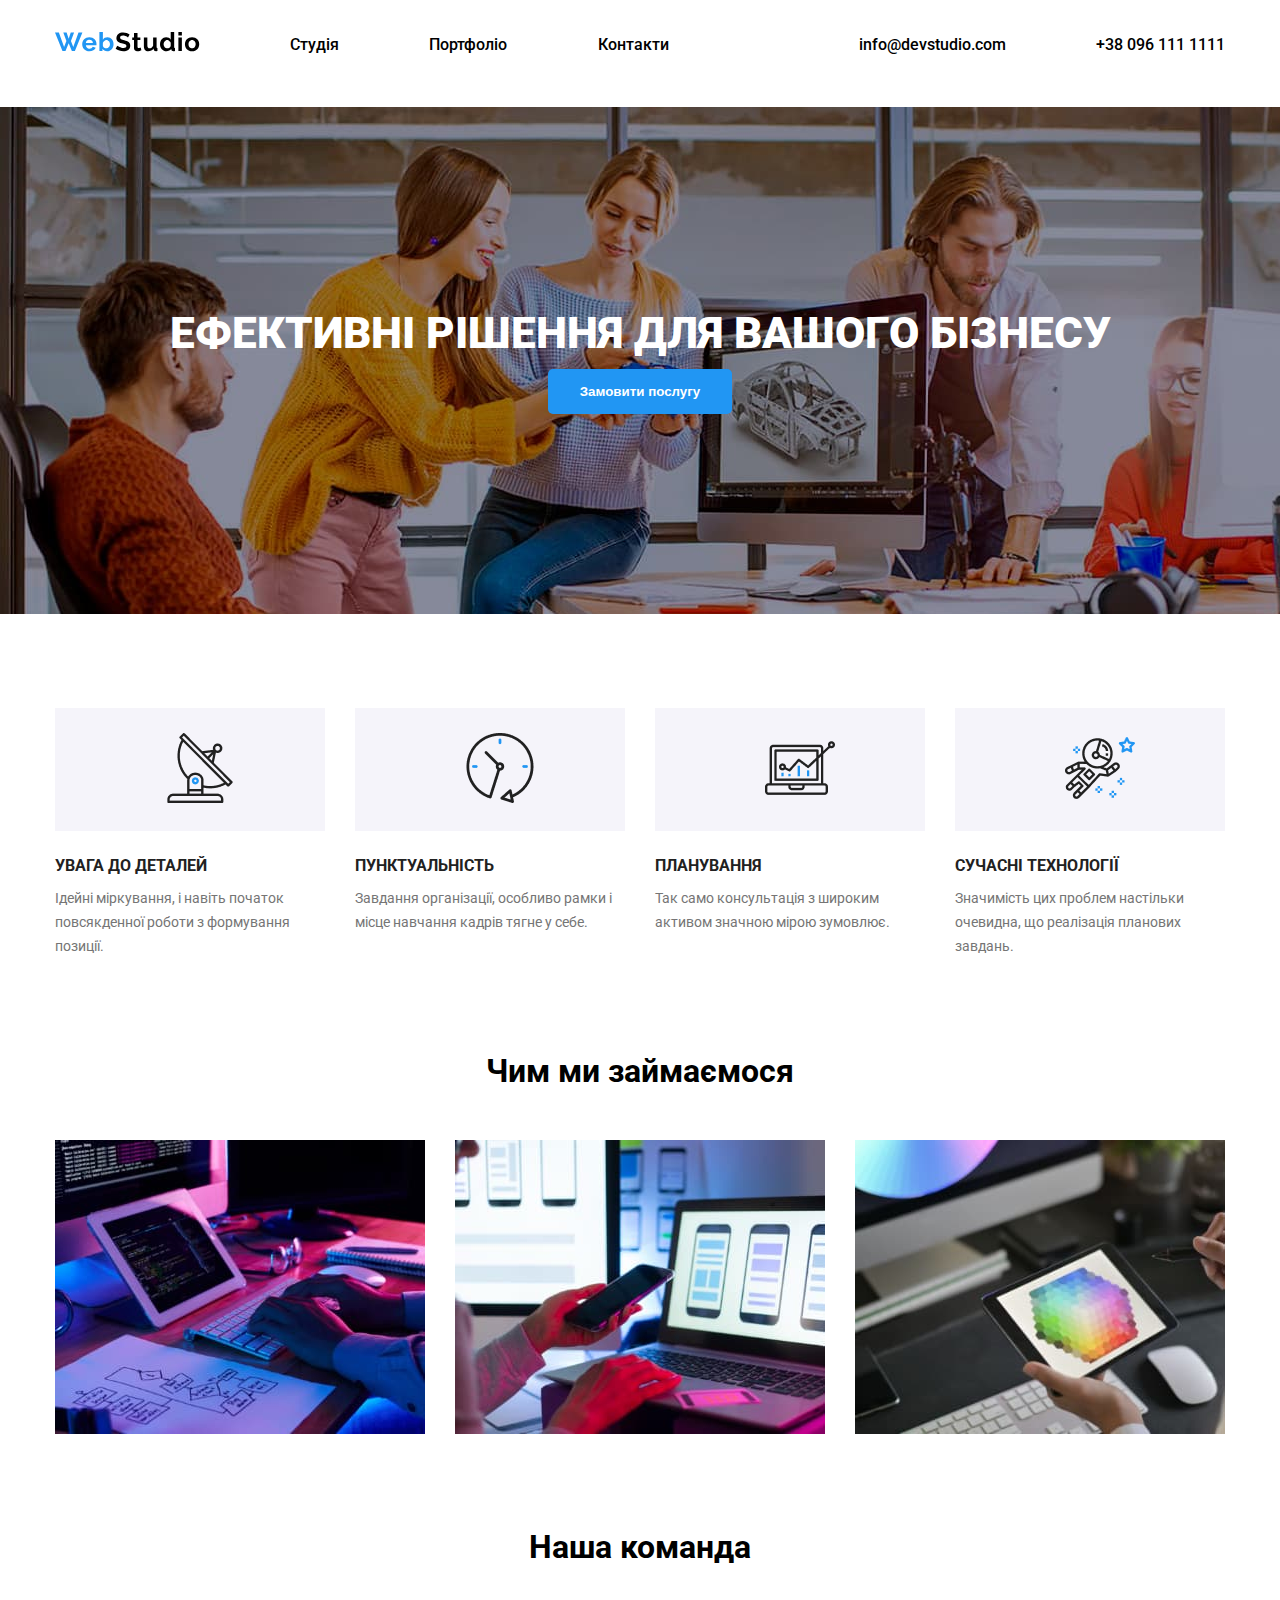
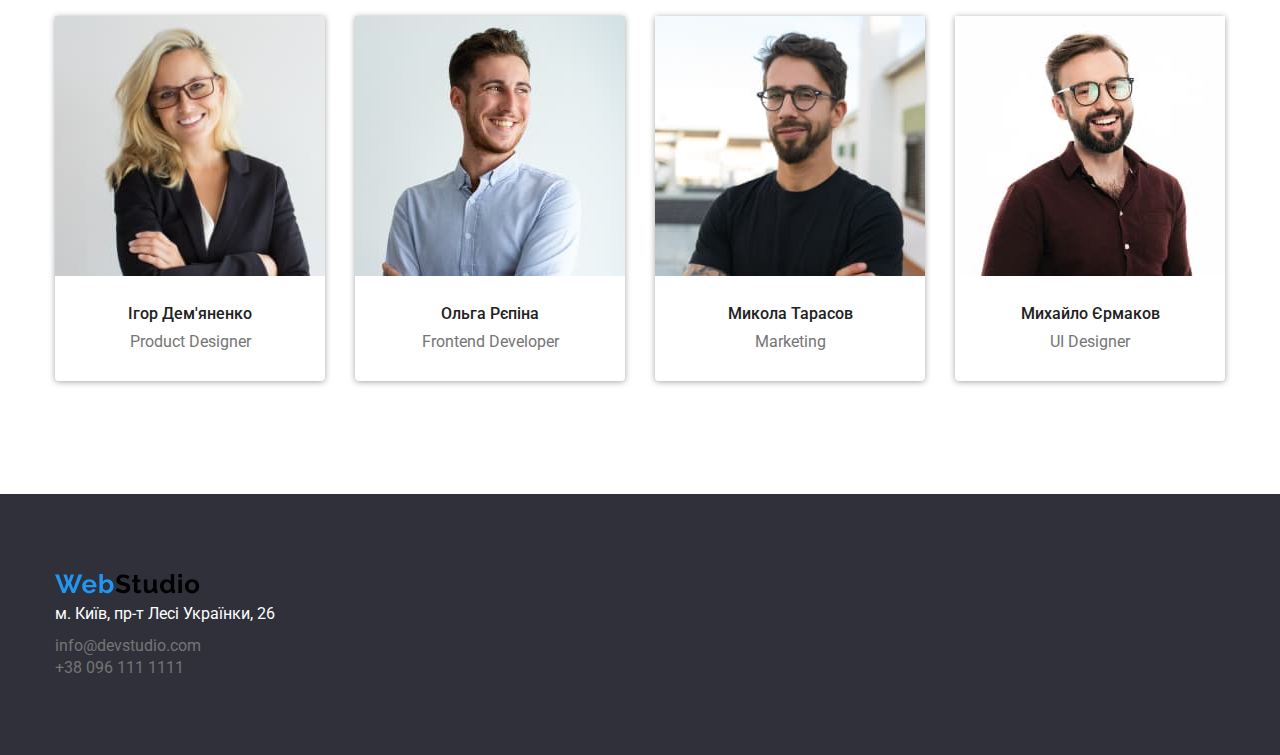
==== index.html @ 3cc14bd9 "commit18" ====
<!DOCTYPE html>
<html lang="en">

<head>
    <meta charset="UTF-8">
    <meta name="viewport" content="width=, initial-scale=1.0">
    <title>WebStudio</title>
    <link rel="stylesheet" href="style.css">
    <link rel="stylesheet" href="webstudiophoto/icons/style.css">
    <link rel="preconnect" href="https://fonts.googleapis.com">
    <link rel="preconnect" href="https://fonts.gstatic.com" crossorigin>
    <link href="https://fonts.googleapis.com/css2?family=Roboto:wght@400;500;700;900&display=swap" rel="stylesheet">
    <link rel="stylesheet" href="https://necolas.github.io/normalize.css/8.0.1/normalize.css">
</head>

<body>
    <header class="header">
        <div class="container">
            <nav class="navigation">
                <ul class="navigation-list">
                    <li class="navigation-item"><a class="navigation-link" href="#"><img class="logo"
                                src="webstudiophoto/webstudio.svg" alt=""></a></li>
                    <li class="navigation-item"><a class="navigation-link" href="#">Студія</a></li>
                    <li class="navigation-item"><a class="navigation-link" href="portfolio.html">Портфоліо</a></li>
                    <li class="navigation-item"><a class="navigation-link header-link_active" href="#">Контакти</a></li>
                    <li class="navigation-item"><a class="navigation-link"
                            href="mailto:info@devstudio.com">info@devstudio.com</a></li>
                    <li class="navigation-item"><a class="navigation-link" href="tel:+38 096 111 11 11">+38 096 111
                            1111</a></li>
                </ul>
            </nav>
        </div>
    </header>
    <br>
    <main class="main">
        <section class="solution">
            <div class="container">
                <h1 class="solution-text">ЕФЕКТИВНІ РІШЕННЯ ДЛЯ ВАШОГО БІЗНЕСУ</h1>
                <button class="solution-button" type="button">Замовити послугу</button>
            </div>
        </section>
        <section class="info">
            <div class="container">
                <ul class="ul">
                    <li class="figure">
                        <h3 class="info-title">УВАГА ДО ДЕТАЛЕЙ</h3>
                        <p class="info-text">Ідейні міркування, і навіть початок повсякденної роботи з формування
                            позиції.
                        </p>
                    </li>
                    <li class="figure">
                        <h3 class="info-title">ПУНКТУАЛЬНІСТЬ</h3>
                        <p class="info-text">Завдання організації, особливо рамки і місце навчання кадрів тягне у себе.
                        </p>
                    </li>
                    <li class="figure">
                        <h3 class="info-title">ПЛАНУВАННЯ</h3>
                        <p class="info-text">Так само консультація з широким активом значною мірою зумовлює.</p>
                    </li>
                    <li class="figure">
                        <h3 class="info-title">СУЧАСНІ ТЕХНОЛОГІЇ</h3>
                        <p class="info-text">Значимість цих проблем настільки очевидна, що реалізація планових завдань.
                        </p>
                    </li>
                </ul>
            </div>
        </section>
        <section class="activity">
            <div class="container">
                <h1 class="activity-title">Чим ми займаємося</h1>
                <div class="div-photo1">
                    <img class="activity-photo" src="webstudiophoto/boxone.jpg" alt="">
                    <img class="activity-photo" src="webstudiophoto/boxtwo.jpg" alt="">
                    <img class="activity-photo" src="webstudiophoto/boxthree.jpg" alt="">
                </div>
            </div>
        </section>
        <section class="team">
            <div class="container">
                <h1 class="team-title">Наша команда</h1>
                <ul class="ul1">
                    <li class="figure1">
                        <img class="figure1-photo" src="webstudiophoto/imgoneone.jpg" alt="">
                        <div class="shadow-box">
                        <h4 class="figure1-name">Ігор Дем'яненко</h4>
                        <p class="figure1-text">Product Designer</p>
                    </div>
                    </li>
                    <br>
                    <li class="figure2">
                        <img class="figure2-photo" src="webstudiophoto/imgtwoone.jpg" alt="">
                        <div class="shadow-box">
                        <h4 class="figure2-name">Ольга Рєпіна</h4>
                        <p class="figure2-text">Frontend Developer</p>
                    </div>
                    </li>
                    <br>
                    <li class="figure3">
                        <img class="figure3-photo" src="webstudiophoto/imgthreeone.jpg" alt="">
                        <div class="shadow-box">
                        <h4 class="figure3-name">Микола Тарасов</h4>
                        <p class="figure3-text">Marketing</p>
                    </div>
                    </li>
                    <br>
                    <li class="figure4">
                        <img class="figure4-photo" src="webstudiophoto/imgfive.jpg" alt="">
                        <div class="shadow-box">
                        <h4 class="figure4-name">Михайло Єрмаков</h4>
                        <p class="figure4-text">UI Designer</p>
                    </div>
                    </li>
                </ul>
                <br>
            </div>
        </section>
    </main>
    <footer class="footer">
        <div class="container">
            <img class="footer-photo" src="webstudiophoto/webstudio.svg" alt="">
            <p class="footer-a">м. Київ, пр-т Лесі Українки, 26</p>
            <p class="footer-ab"><a class="footer-mail" href="mailto:info@devstudio.com">info@devstudio.com</a></p>
            <p class="footer-ab1"><a class="footer-tel" href="tel:+38 096 111 11 11">+38 096 111 1111</a></p>
        </div>
    </footer>
</body>
</html>
---- style.css ----
* {
    margin: 0;
    padding: 0;
}

:root {
    --color-text-black: #2F303A;
    --color-acent: #2196f3;
    --color-whitegray: #757575;
    --color-black: #212121;
}

body {
    font-family: 'Roboto', sans-serif;
}

.container {
    width: 1170px;
    margin: 0 auto;
}

.navigation-list {
    display: flex;
    text-decoration: none;
    align-items: center;
    justify-content: space-between;
}

.header {
    padding: 32px 0 32px 0;
}

.navigation-list {
    list-style: none;
}

.navigation-item:not(:last-child) {
    margin-right: 55px;
}

.navigation-item{
    font-weight: 500;
}

.navigation-item:nth-child(4) {
    padding-right: 100px;
}

.navigation-link {
    color: black;
    text-decoration: none;
}

.navigation-link_active {
    color: var(--color-acent);
}

.navigation-link {
    position: relative;
    padding-bottom: 10px;
}

.navigation-link_active::after {
    content: '';
    position: absolute;
    width: 100%;
    height: 3px;
    background-color: var(--color-acent);
    bottom: 0;
    left: 0;
}

.navigation-link:hover {
    color: var(--color-acent);
}

.solution{
    margin: 0 auto;
    font-weight: 900;
}

.solution .container {
    display: flex;
    flex-direction: column;
    align-items: center;
}

.solution-text {
    margin: 0 auto;
    margin-bottom: 10px;
    font-weight: 900;
    color: white;
    font-size: 44px;
    text-align: center;
}

.solution-button {
    font-weight: 700;
    background-color: var(--color-acent);
    color: white;
    border: 0;
    border-radius: 5px;
    padding: 15px 32px;
}

.figure {
    width: 270px;
}

.info {
    padding: 94px 0;
    font-size: 14px;
}

.info-title {
    font-weight: 700;
    color: #212121;
    line-height: 120%;
    margin-bottom: 10px;
}

.info-text {
    font-weight: 400;
    color: #757575;
    line-height: 24px;
}

.activity-title {
    font-weight: 700;
    text-align: center;
    padding-bottom: 50px;
}

.ul {
    display: flex;
    list-style: none;
    justify-content: space-between;
    align-content: center;
}

.team {
    font-weight: 700;
    padding: 94px 0;
}

.team-title {
    padding-bottom: 50px;
    text-align: center;
}

.ul1 {
    display: flex;
    list-style: none;
    justify-content: space-between;
}

.figure1{
    box-shadow: 0px 1px 6px 0px #0000005b;
    border-radius: 0 0 4px 4px;
}

.figure2{
    box-shadow: 0px 1px 6px 0px #0000005b;
    border-radius: 0 0 4px 4px;
}

.figure3{
    box-shadow: 0px 1px 6px 0px #0000005b;
    border-radius: 0 0 4px 4px;
}

.figure4{
    box-shadow: 0px 1px 6px 0px #0000005b;
    border-radius: 0 0 4px 4px;
}

.figure1-name {
    font-weight: 500;
    color: #212121;
    margin: 10px 0;
    text-align: center;
    line-height: 18px;
    padding-top: 15px;
}

.figure1-text {
    font-weight: 400;
    color: #757575;
    line-height: 10%;
    text-align: center;
    line-height: 18px;
    padding-bottom: 30px;
}

.figure2-name {
    font-weight: 500;
    color: #212121;
    margin: 10px 0;
    text-align: center;
    line-height: 18px;
    padding-top: 15px;
}

.figure2-text {
    font-weight: 400;
    color: #757575;
    line-height: 10%;
    text-align: center;
    line-height: 18px;
    padding-bottom: 30px;
}


.figure3-name {
    font-weight: 500;
    color: #212121;
    margin: 10px 0;
    text-align: center;
    line-height: 18px;
    padding-top: 15px;
}

.figure3-text {
    font-weight: 400;
    color: #757575;
    line-height: 10%;
    text-align: center;
    line-height: 18px;
    padding-bottom: 30px;
}

.figure4-name {
    font-weight: 500;
    color: #212121;
    margin: 10px 0;
    text-align: center;
    line-height: 18px;
    padding-top: 15px;
}

.figure4-text {
    font-weight: 400;
    color: #757575;
    line-height: 10%;
    text-align: center;
    line-height: 18px;
    padding-bottom: 30px;
}

.footer{
    background-color: #2F303A;
    padding: 80px 0;
}

.footer-a{
    color: white;
    font-weight: 400;
    line-height: 200%;
}

.footer-ab{
    font-weight: 400;
    color: rgba(255, 255, 255, 0.6);
    line-height: 80%;
    margin: 10px 0
}

.footer-ab1{
    font-weight: 400;
    color: rgba(255, 255, 255, 0.6);
    line-height: 80%;
}

.footer-tel{
    color: #757575;
    list-style: none;
    text-decoration: none;
}

.footer-tel:hover{
    color: #2196f3;
}

.footer-mail:hover{
    color: #2196f3;
}


.footer-mail{
    color: #757575;
    list-style: none;
    text-decoration: none;
}

.div-photo1 {
    display: flex;
    justify-content: space-between;
}

.div-photo2 {
    display: flex;
    justify-content: space-between;
}

.shadow-box{
    box-shadow: inset ;
}

.solution{
    background-image: url("./webstudiophoto/imgseven.jpg");
    padding: 200px 0;
}

.figure:nth-child(1):before{
    display: block;

    background-color: #F5F4FA;
    content: url(./webstudiophoto/antenna.png);
    padding: 25px 110px;
    margin-bottom: 25px;
}

.figure:nth-child(2):before{
    display: block;
    background-color: #F5F4FA;
    content: url(./webstudiophoto/clock.png);
    padding: 25px 110px;
    margin-bottom: 25px;
}


.figure:nth-child(3):before{
    display: block;
    background-color: #F5F4FA;
    content: url(./webstudiophoto/diagram.png);
    padding: 25px 110px;
    margin-bottom: 25px;
}

.figure:nth-child(4):before{
    display: block;
    background-color: #F5F4FA;
    content: url(./webstudiophoto/astronaut.png);
    padding: 25px 110px;
    margin-bottom: 25px;
}
---- webstudiophoto/icons/style.css ----
@font-face {
  font-family: 'icomoon';
  src:  url('fonts/icomoon.eot?6dhn4u');
  src:  url('fonts/icomoon.eot?6dhn4u#iefix') format('embedded-opentype'),
    url('fonts/icomoon.ttf?6dhn4u') format('truetype'),
    url('fonts/icomoon.woff?6dhn4u') format('woff'),
    url('fonts/icomoon.svg?6dhn4u#icomoon') format('svg');
  font-weight: normal;
  font-style: normal;
  font-display: block;
}

[class^="icon-"], [class*=" icon-"] {
  /* use !important to prevent issues with browser extensions that change fonts */
  font-family: 'icomoon' !important;
  speak: never;
  font-style: normal;
  font-weight: normal;
  font-variant: normal;
  text-transform: none;
  line-height: 1;

  /* Better Font Rendering =========== */
  -webkit-font-smoothing: antialiased;
  -moz-osx-font-smoothing: grayscale;
}

.icon-Logofive:before {
  content: "\e900";
}
.icon-Logofour:before {
  content: "\e901";
}
.icon-Logothree:before {
  content: "\e902";
}
.icon-Logotwo:before {
  content: "\e903";
}
.icon-Logoone:before {
  content: "\e904";
}
.icon-Logo:before {
  content: "\e905";
}
.icon-linkedin:before {
  content: "\e906";
}
.icon-facebook:before {
  content: "\e907";
}
.icon-twitter:before {
  content: "\e908";
}
.icon-insta:before {
  content: "\e909";
}
.icon-smartphone:before {
  content: "\e90a";
}
.icon-envelope:before {
  content: "\e90b";
}
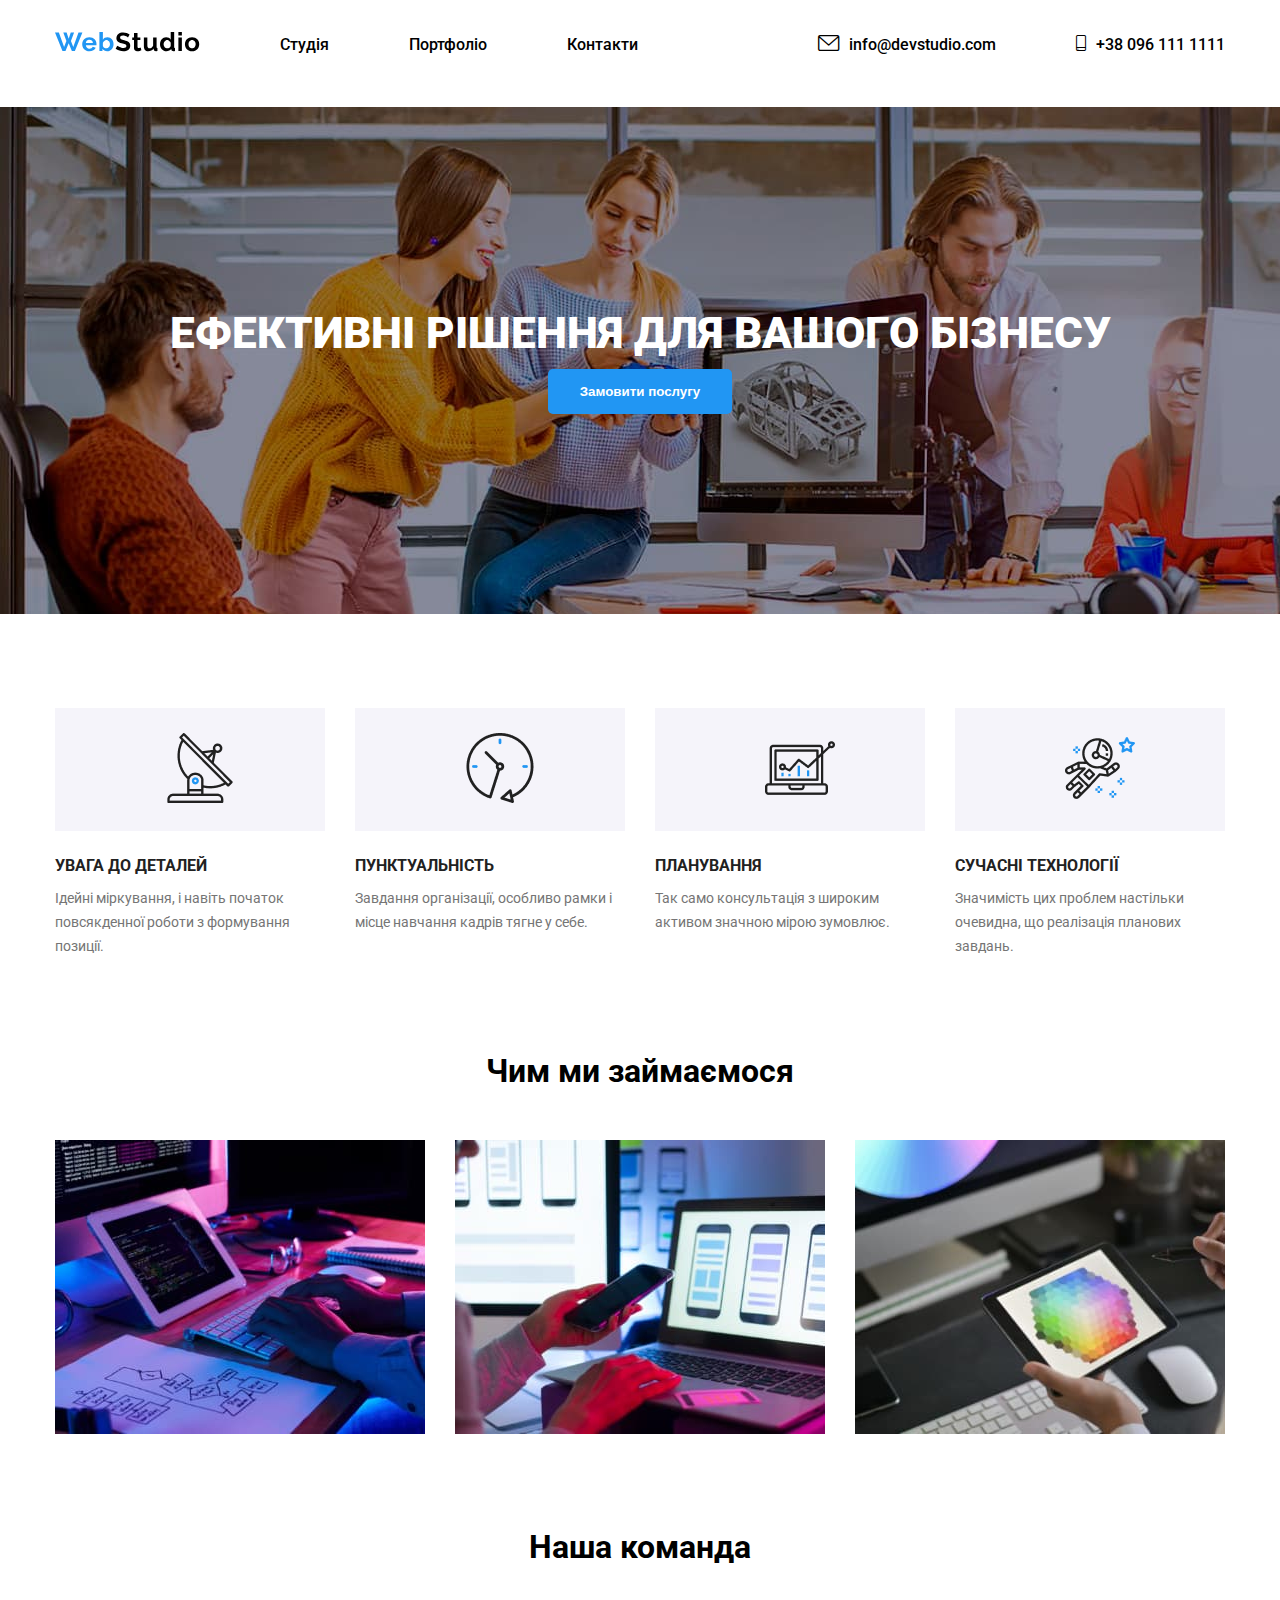
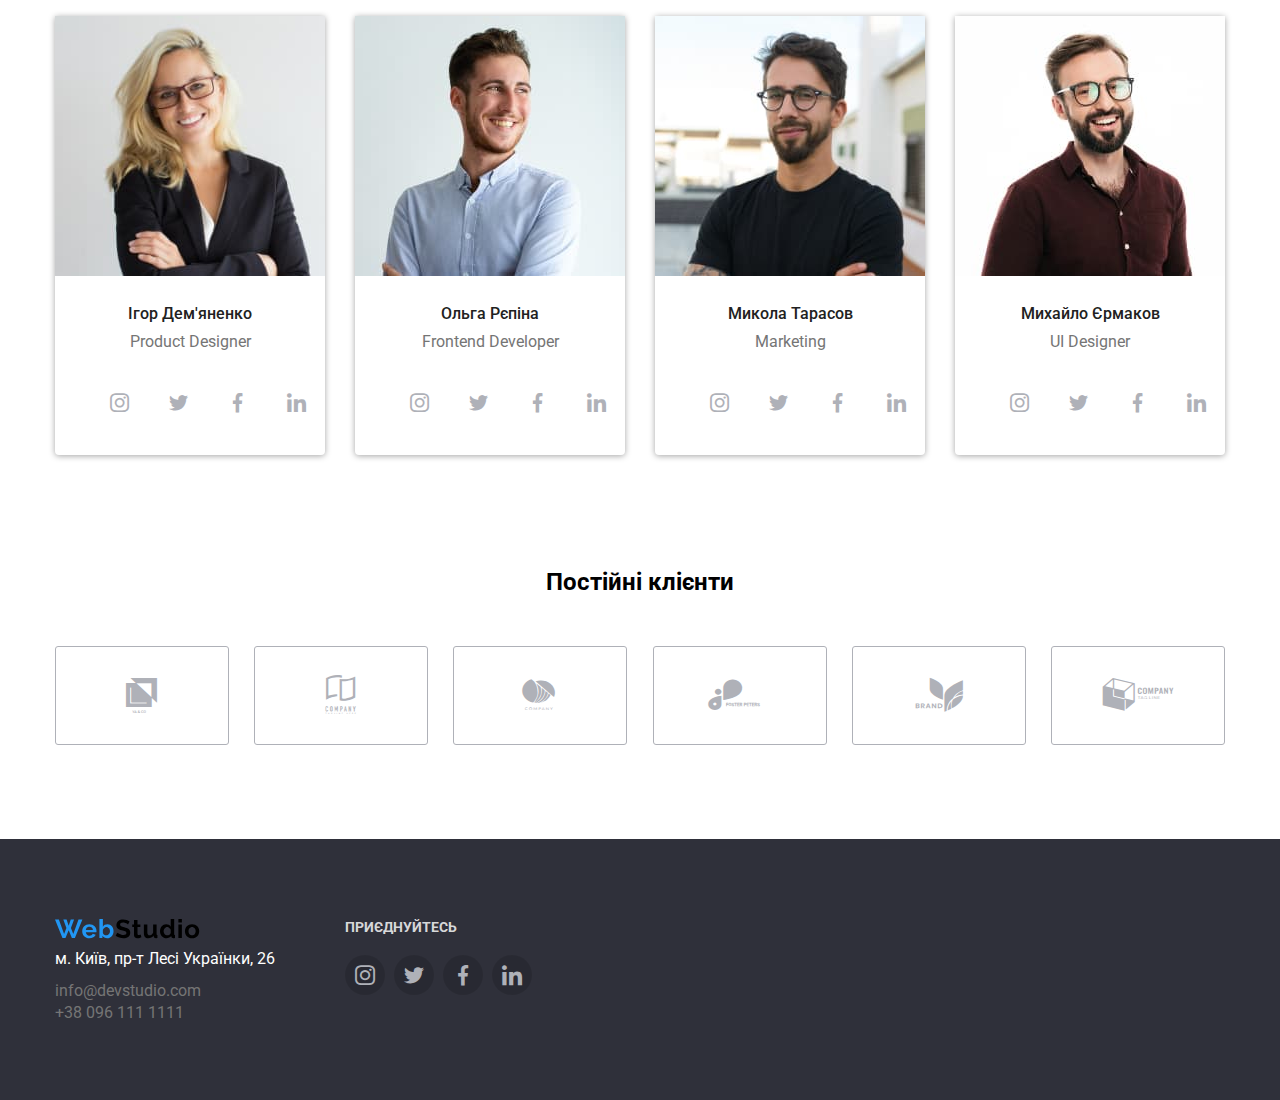
==== commit 49e2c8e0: "commit100" ====
--- a/index.html
+++ b/index.html
@@ -23,9 +23,10 @@
                     <li class="navigation-item"><a class="navigation-link" href="#">Студія</a></li>
                     <li class="navigation-item"><a class="navigation-link" href="portfolio.html">Портфоліо</a></li>
                     <li class="navigation-item"><a class="navigation-link header-link_active" href="#">Контакти</a></li>
-                    <li class="navigation-item"><a class="navigation-link"
-                            href="mailto:info@devstudio.com">info@devstudio.com</a></li>
-                    <li class="navigation-item"><a class="navigation-link" href="tel:+38 096 111 11 11">+38 096 111
+                    <li class="navigation-item"><a class="navigation-link" href="mailto:info@devstudio.com"><i
+                                class="icon-mail icon-envelope"></i>info@devstudio.com</a></li>
+                    <li class="navigation-item"><a class="navigation-link" href="tel:+38 096 111 11 11"><i
+                                class="icon-tel icon-smartphone"></i>+38 096 111
                             1111</a></li>
                 </ul>
             </nav>
@@ -82,46 +83,112 @@
                     <li class="figure1">
                         <img class="figure1-photo" src="webstudiophoto/imgoneone.jpg" alt="">
                         <div class="shadow-box">
-                        <h4 class="figure1-name">Ігор Дем'яненко</h4>
-                        <p class="figure1-text">Product Designer</p>
-                    </div>
+                            <h4 class="figure1-name">Ігор Дем'яненко</h4>
+                            <p class="figure1-text">Product Designer</p>
+                            <div class="social">
+                                <div class="container1">
+                                    <a class="icon-link" href="#"><i class="icon-fonts icon-insta"></i></a>
+                                    <a class="icon-link" href="#"><i class="icon-fonts icon-twitter"></i></a>
+                                    <a class="icon-link" href="#"><i class="icon-fonts icon-facebook"></i></a>
+                                    <a class="icon-link" href="#"><i class="icon-fonts icon-linkedin"></i></a>
+                                </div>
+                            </div>
+                        </div>
                     </li>
                     <br>
                     <li class="figure2">
                         <img class="figure2-photo" src="webstudiophoto/imgtwoone.jpg" alt="">
                         <div class="shadow-box">
-                        <h4 class="figure2-name">Ольга Рєпіна</h4>
-                        <p class="figure2-text">Frontend Developer</p>
-                    </div>
+                            <h4 class="figure2-name">Ольга Рєпіна</h4>
+                            <p class="figure2-text">Frontend Developer</p>
+                            <div class="social">
+                                <div class="container1">
+                                    <a class="icon-link" href="#"><i class="icon-fonts icon-insta"></i></a>
+                                    <a class="icon-link" href="#"><i class="icon-fonts icon-twitter"></i></a>
+                                    <a class="icon-link" href="#"><i class="icon-fonts icon-facebook"></i></a>
+                                    <a class="icon-link" href="#"><i class="icon-fonts icon-linkedin"></i></a>
+                                </div>
+                            </div>
+                        </div>
                     </li>
                     <br>
                     <li class="figure3">
                         <img class="figure3-photo" src="webstudiophoto/imgthreeone.jpg" alt="">
                         <div class="shadow-box">
-                        <h4 class="figure3-name">Микола Тарасов</h4>
-                        <p class="figure3-text">Marketing</p>
-                    </div>
+                            <h4 class="figure3-name">Микола Тарасов</h4>
+                            <p class="figure3-text">Marketing</p>
+                            <div class="social">
+                                <div class="container1">
+                                    <a class="icon-link" href="#"><i class="icon-fonts icon-insta"></i></a>
+                                    <a class="icon-link" href="#"><i class="icon-fonts icon-twitter"></i></a>
+                                    <a class="icon-link" href="#"><i class="icon-fonts icon-facebook"></i></a>
+                                    <a class="icon-link" href="#"><i class="icon-fonts icon-linkedin"></i></a>
+                                </div>
+                            </div>
+                        </div>
                     </li>
                     <br>
                     <li class="figure4">
                         <img class="figure4-photo" src="webstudiophoto/imgfive.jpg" alt="">
                         <div class="shadow-box">
-                        <h4 class="figure4-name">Михайло Єрмаков</h4>
-                        <p class="figure4-text">UI Designer</p>
-                    </div>
+                            <h4 class="figure4-name">Михайло Єрмаков</h4>
+                            <p class="figure4-text">UI Designer</p>
+                            <div class="social">
+                                <div class="container1">
+                                    <a class="icon-link" href="#"><i class="icon-fonts icon-insta"></i></a>
+                                    <a class="icon-link" href="#"><i class="icon-fonts icon-twitter"></i></a>
+                                    <a class="icon-link" href="#"><i class="icon-fonts icon-facebook"></i></a>
+                                    <a class="icon-link" href="#"><i class="icon-fonts icon-linkedin"></i></a>
+                                </div>
+                            </div>
+                        </div>
                     </li>
                 </ul>
                 <br>
             </div>
         </section>
+
+        <section class="clients">
+            <h2 class="clients-text">Постійні клієнти</h2>
+            <ul class="clients-social">
+                <div class="container">
+                    <li class="clients-list"><a class="clients-link" href="#"><i class="clients-icon icon-Logo"></i></a>
+                    </li>
+                    <li class="clients-list"><a class="clients-link" href="#"><i
+                                class="clients-icon icon-Logoone"></i></a></li>
+                    <li class="clients-list"><a class="clients-link" href="#"><i
+                                class="clients-icon icon-Logotwo"></i></a></li>
+                    <li class="clients-list"><a class="clients-link" href="#"><i
+                                class="clients-icon icon-Logothree"></i></a></li>
+                    <li class="clients-list"><a class="clients-link" href="#"><i
+                                class="clients-icon icon-Logofour"></i></a></li>
+                    <li class="clients-list"><a class="clients-link" href="#"><i
+                                class="clients-icon icon-Logofive"></i></a></li>
+                </div>
+            </ul>
+
+        </section>
     </main>
     <footer class="footer">
         <div class="container">
+            <div class="footer-mail-tel">
             <img class="footer-photo" src="webstudiophoto/webstudio.svg" alt="">
             <p class="footer-a">м. Київ, пр-т Лесі Українки, 26</p>
             <p class="footer-ab"><a class="footer-mail" href="mailto:info@devstudio.com">info@devstudio.com</a></p>
             <p class="footer-ab1"><a class="footer-tel" href="tel:+38 096 111 11 11">+38 096 111 1111</a></p>
         </div>
+            <div class="footer-links">
+                <p class="footer-links-text">ПРИЄДНУЙТЕСЬ</p>
+                <div class="footer-links-all">
+                        <a class="icon-link-footer" href="#"><i class="icon-fonts-link icon-insta"></i></a>
+                        <a class="icon-link-footer" href="#"><i class="icon-fonts-link icon-twitter"></i></a>
+                        <a class="icon-link-footer" href="#"><i class="icon-fonts-link icon-facebook"></i></a>
+                        <a class="icon-link-footer" href="#"><i class="icon-fonts-link icon-linkedin"></i></a>
+                    </div>
+                </div>
+            </div>
+        </div>
     </footer>
 </body>
+
 </html>--- a/style.css
+++ b/style.css
@@ -19,6 +19,12 @@
     margin: 0 auto;
 }
 
+.container1 {
+    margin: 0 auto;
+    width: 180px;
+    height: 44px;
+}
+
 .navigation-list {
     display: flex;
     text-decoration: none;
@@ -38,8 +44,16 @@
     margin-right: 55px;
 }
 
-.navigation-item{
+.navigation-item {
     font-weight: 500;
+}
+
+.icon-mail {
+    padding-right: 10px;
+}
+
+.icon-tel {
+    padding-right: 10px;
 }
 
 .navigation-item:nth-child(4) {
@@ -74,7 +88,7 @@
     color: var(--color-acent);
 }
 
-.solution{
+.solution {
     margin: 0 auto;
     font-weight: 900;
 }
@@ -154,22 +168,22 @@
     justify-content: space-between;
 }
 
-.figure1{
+.figure1 {
     box-shadow: 0px 1px 6px 0px #0000005b;
     border-radius: 0 0 4px 4px;
 }
 
-.figure2{
+.figure2 {
     box-shadow: 0px 1px 6px 0px #0000005b;
     border-radius: 0 0 4px 4px;
 }
 
-.figure3{
+.figure3 {
     box-shadow: 0px 1px 6px 0px #0000005b;
     border-radius: 0 0 4px 4px;
 }
 
-.figure4{
+.figure4 {
     box-shadow: 0px 1px 6px 0px #0000005b;
     border-radius: 0 0 4px 4px;
 }
@@ -247,46 +261,50 @@
     padding-bottom: 30px;
 }
 
+.footer .container{
+    display: flex;
+}
+
 .footer{
     background-color: #2F303A;
     padding: 80px 0;
 }
 
-.footer-a{
+.footer-a {
     color: white;
     font-weight: 400;
     line-height: 200%;
 }
 
-.footer-ab{
+.footer-ab {
     font-weight: 400;
     color: rgba(255, 255, 255, 0.6);
     line-height: 80%;
     margin: 10px 0
 }
 
-.footer-ab1{
+.footer-ab1 {
     font-weight: 400;
     color: rgba(255, 255, 255, 0.6);
     line-height: 80%;
 }
 
-.footer-tel{
-    color: #757575;
-    list-style: none;
-    text-decoration: none;
-}
-
-.footer-tel:hover{
+.footer-tel {
+    color: #757575;
+    list-style: none;
+    text-decoration: none;
+}
+
+.footer-tel:hover {
     color: #2196f3;
 }
 
-.footer-mail:hover{
+.footer-mail:hover {
     color: #2196f3;
 }
 
 
-.footer-mail{
+.footer-mail {
     color: #757575;
     list-style: none;
     text-decoration: none;
@@ -302,16 +320,16 @@
     justify-content: space-between;
 }
 
-.shadow-box{
-    box-shadow: inset ;
-}
-
-.solution{
+.shadow-box {
+    box-shadow: inset;
+}
+
+.solution {
     background-image: url("./webstudiophoto/imgseven.jpg");
     padding: 200px 0;
 }
 
-.figure:nth-child(1):before{
+.figure:nth-child(1):before {
     display: block;
 
     background-color: #F5F4FA;
@@ -320,7 +338,7 @@
     margin-bottom: 25px;
 }
 
-.figure:nth-child(2):before{
+.figure:nth-child(2):before {
     display: block;
     background-color: #F5F4FA;
     content: url(./webstudiophoto/clock.png);
@@ -329,7 +347,7 @@
 }
 
 
-.figure:nth-child(3):before{
+.figure:nth-child(3):before {
     display: block;
     background-color: #F5F4FA;
     content: url(./webstudiophoto/diagram.png);
@@ -337,10 +355,118 @@
     margin-bottom: 25px;
 }
 
-.figure:nth-child(4):before{
+.figure:nth-child(4):before {
     display: block;
     background-color: #F5F4FA;
     content: url(./webstudiophoto/astronaut.png);
     padding: 25px 110px;
     margin-bottom: 25px;
+}
+
+.social .container1 {
+    display: flex;
+    justify-content: space-evenly;
+    align-items: center;
+    margin-bottom: 30px;
+}
+
+.icon-link {
+    text-decoration: none;
+    color: #AFB1B8;
+    border-radius: 50%;
+}
+
+.icon-fonts:hover {
+    color: white;
+}
+
+.icon-fonts{
+    font-size: 19px;
+}
+
+.clients-text {
+    text-align: center;
+}
+
+.clients-social .container{
+    list-style: none;
+    display: flex;
+    justify-content: space-between;
+}
+
+.clients-social{
+    margin: 50px 0 94px 0;
+}
+
+.clients-icon {
+    display: inline-block;
+    font-size: 40px;
+    padding: 26px 46px;
+    color: #AFB1B8;
+    border: 1px solid #AFB1B8;
+    border-radius: 3px;
+    font-size: 45px;
+}
+
+.clients-icon:hover {
+    color: #2196F3;
+    border-color: #2196F3;
+}
+
+.clients-link {
+    text-decoration: none;
+}
+
+.icon-link {
+    display: flex;
+}
+
+.icon-link {
+    display: inline-block;
+    color: #AFB1B8;
+    text-decoration: none;
+    padding: 10px;
+}
+
+.icon-link:hover {
+    color: #ffffff;
+    background-color: var(--color-acent);
+}
+
+.icon-link:not(:last-child) {
+    margin-right: 20px;
+}
+
+.icon-link-footer {
+    display: inline-block;
+    color: #AFB1B8;
+    text-decoration: none;
+    padding: 10px;
+    border-radius: 50%;
+    background-color: rgba(0, 0, 0, 0.13);
+}
+
+.icon-link-footer:hover {
+    color: #ffffff;
+    background-color: var(--color-acent);
+}
+
+.footer-links{
+    margin-left: 70px;
+}
+
+.footer-links-text{
+    font-weight: 700;
+    font-size: 14px;
+    color: #ffffffd0;
+    line-height: 16px;
+    margin-bottom: 20px;
+}
+
+.icon-fonts-link{
+    font-size: 20px;
+}
+
+.icon-link-footer:not(:last-child){
+    margin-right: 5px;
 }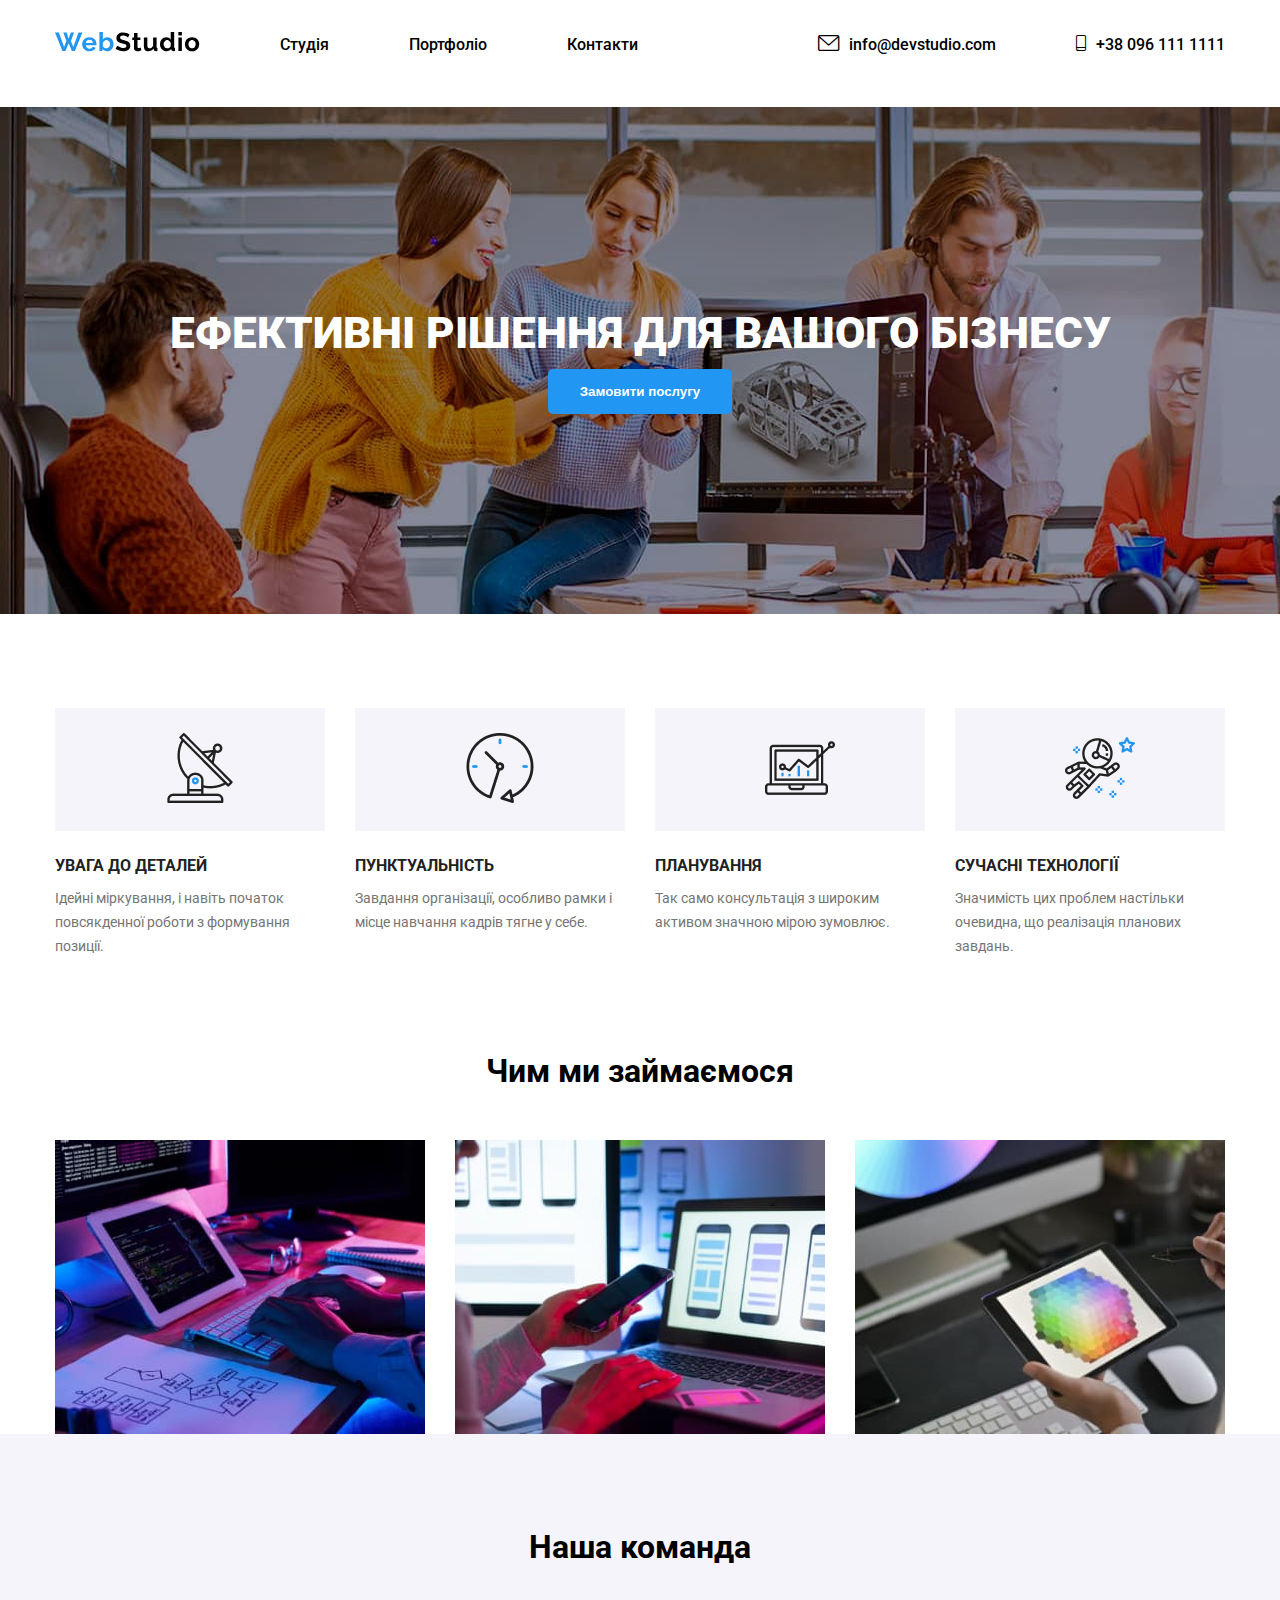
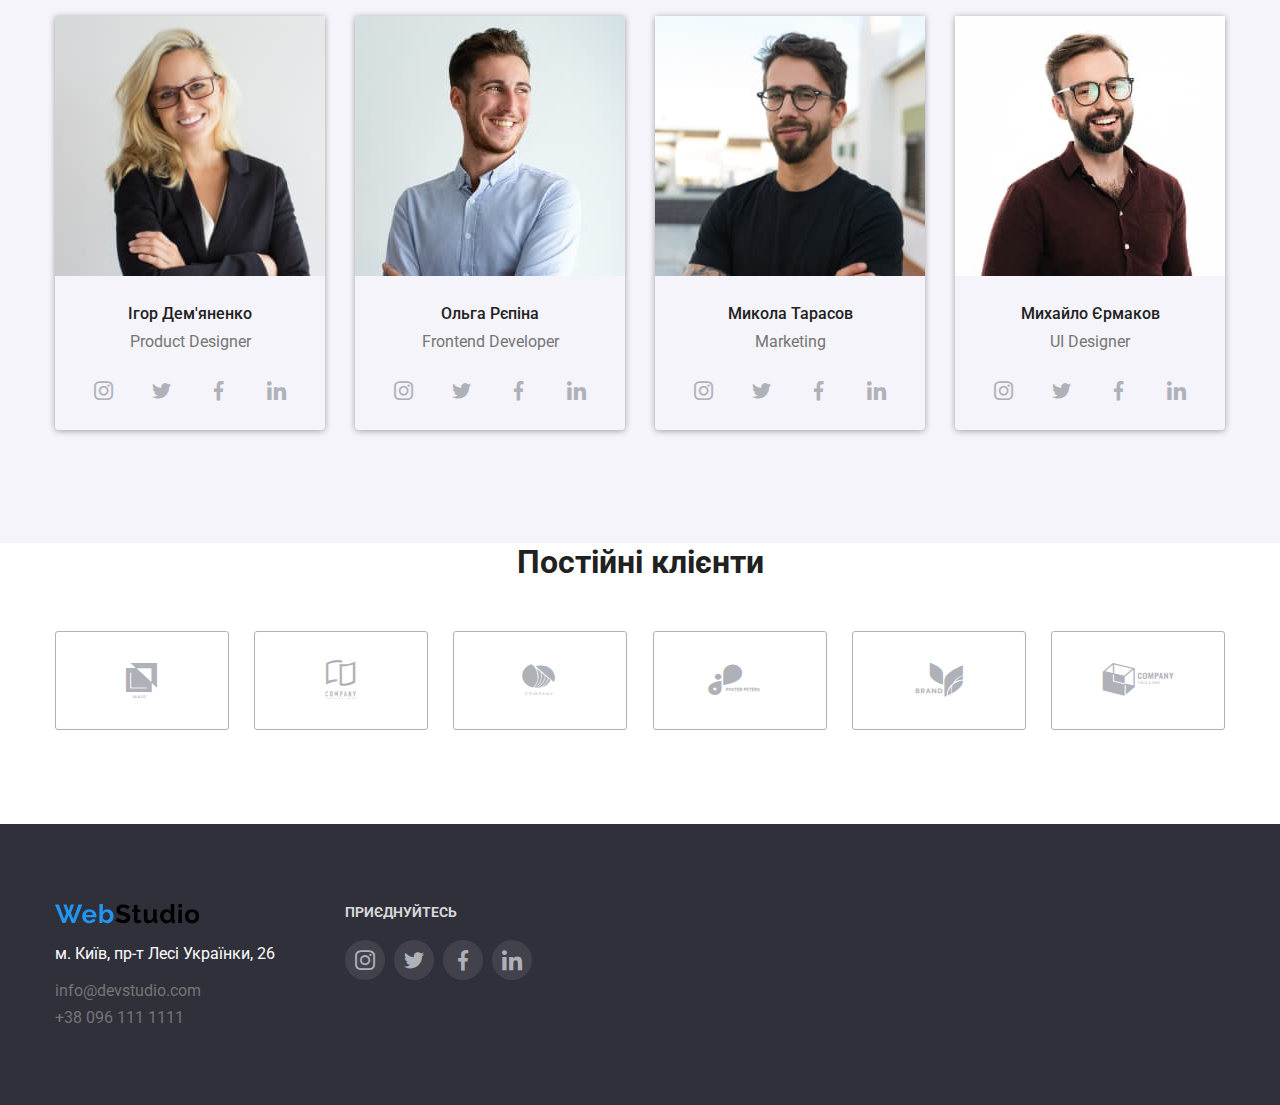
==== commit b381b98a: "commit10001" ====
--- a/index.html
+++ b/index.html
@@ -86,12 +86,10 @@
                             <h4 class="figure1-name">Ігор Дем'яненко</h4>
                             <p class="figure1-text">Product Designer</p>
                             <div class="social">
-                                <div class="container1">
                                     <a class="icon-link" href="#"><i class="icon-fonts icon-insta"></i></a>
                                     <a class="icon-link" href="#"><i class="icon-fonts icon-twitter"></i></a>
                                     <a class="icon-link" href="#"><i class="icon-fonts icon-facebook"></i></a>
                                     <a class="icon-link" href="#"><i class="icon-fonts icon-linkedin"></i></a>
-                                </div>
                             </div>
                         </div>
                     </li>
@@ -102,12 +100,10 @@
                             <h4 class="figure2-name">Ольга Рєпіна</h4>
                             <p class="figure2-text">Frontend Developer</p>
                             <div class="social">
-                                <div class="container1">
                                     <a class="icon-link" href="#"><i class="icon-fonts icon-insta"></i></a>
                                     <a class="icon-link" href="#"><i class="icon-fonts icon-twitter"></i></a>
                                     <a class="icon-link" href="#"><i class="icon-fonts icon-facebook"></i></a>
                                     <a class="icon-link" href="#"><i class="icon-fonts icon-linkedin"></i></a>
-                                </div>
                             </div>
                         </div>
                     </li>
@@ -118,12 +114,10 @@
                             <h4 class="figure3-name">Микола Тарасов</h4>
                             <p class="figure3-text">Marketing</p>
                             <div class="social">
-                                <div class="container1">
                                     <a class="icon-link" href="#"><i class="icon-fonts icon-insta"></i></a>
                                     <a class="icon-link" href="#"><i class="icon-fonts icon-twitter"></i></a>
                                     <a class="icon-link" href="#"><i class="icon-fonts icon-facebook"></i></a>
                                     <a class="icon-link" href="#"><i class="icon-fonts icon-linkedin"></i></a>
-                                </div>
                             </div>
                         </div>
                     </li>
@@ -134,12 +128,10 @@
                             <h4 class="figure4-name">Михайло Єрмаков</h4>
                             <p class="figure4-text">UI Designer</p>
                             <div class="social">
-                                <div class="container1">
                                     <a class="icon-link" href="#"><i class="icon-fonts icon-insta"></i></a>
                                     <a class="icon-link" href="#"><i class="icon-fonts icon-twitter"></i></a>
                                     <a class="icon-link" href="#"><i class="icon-fonts icon-facebook"></i></a>
                                     <a class="icon-link" href="#"><i class="icon-fonts icon-linkedin"></i></a>
-                                </div>
                             </div>
                         </div>
                     </li>
--- a/style.css
+++ b/style.css
@@ -17,12 +17,6 @@
 .container {
     width: 1170px;
     margin: 0 auto;
-}
-
-.container1 {
-    margin: 0 auto;
-    width: 180px;
-    height: 44px;
 }
 
 .navigation-list {
@@ -274,13 +268,14 @@
     color: white;
     font-weight: 400;
     line-height: 200%;
+    margin-top: 10px;
 }
 
 .footer-ab {
     font-weight: 400;
     color: rgba(255, 255, 255, 0.6);
     line-height: 80%;
-    margin: 10px 0
+    margin: 15px 0
 }
 
 .footer-ab1 {
@@ -363,7 +358,7 @@
     margin-bottom: 25px;
 }
 
-.social .container1 {
+.social {
     display: flex;
     justify-content: space-evenly;
     align-items: center;
@@ -386,6 +381,9 @@
 
 .clients-text {
     text-align: center;
+    font-weight: 700;
+    font-size: 32px;
+    color: #212121;
 }
 
 .clients-social .container{
@@ -418,14 +416,9 @@
 }
 
 .icon-link {
-    display: flex;
-}
-
-.icon-link {
     display: inline-block;
     color: #AFB1B8;
     text-decoration: none;
-    padding: 10px;
 }
 
 .icon-link:hover {
@@ -433,17 +426,13 @@
     background-color: var(--color-acent);
 }
 
-.icon-link:not(:last-child) {
-    margin-right: 20px;
-}
-
 .icon-link-footer {
     display: inline-block;
     color: #AFB1B8;
     text-decoration: none;
     padding: 10px;
     border-radius: 50%;
-    background-color: rgba(0, 0, 0, 0.13);
+    background-color: rgba(255, 255, 255, 0.089);
 }
 
 .icon-link-footer:hover {
@@ -469,4 +458,8 @@
 
 .icon-link-footer:not(:last-child){
     margin-right: 5px;
+}
+
+.team{
+    background-color: #F5F4FA;
 }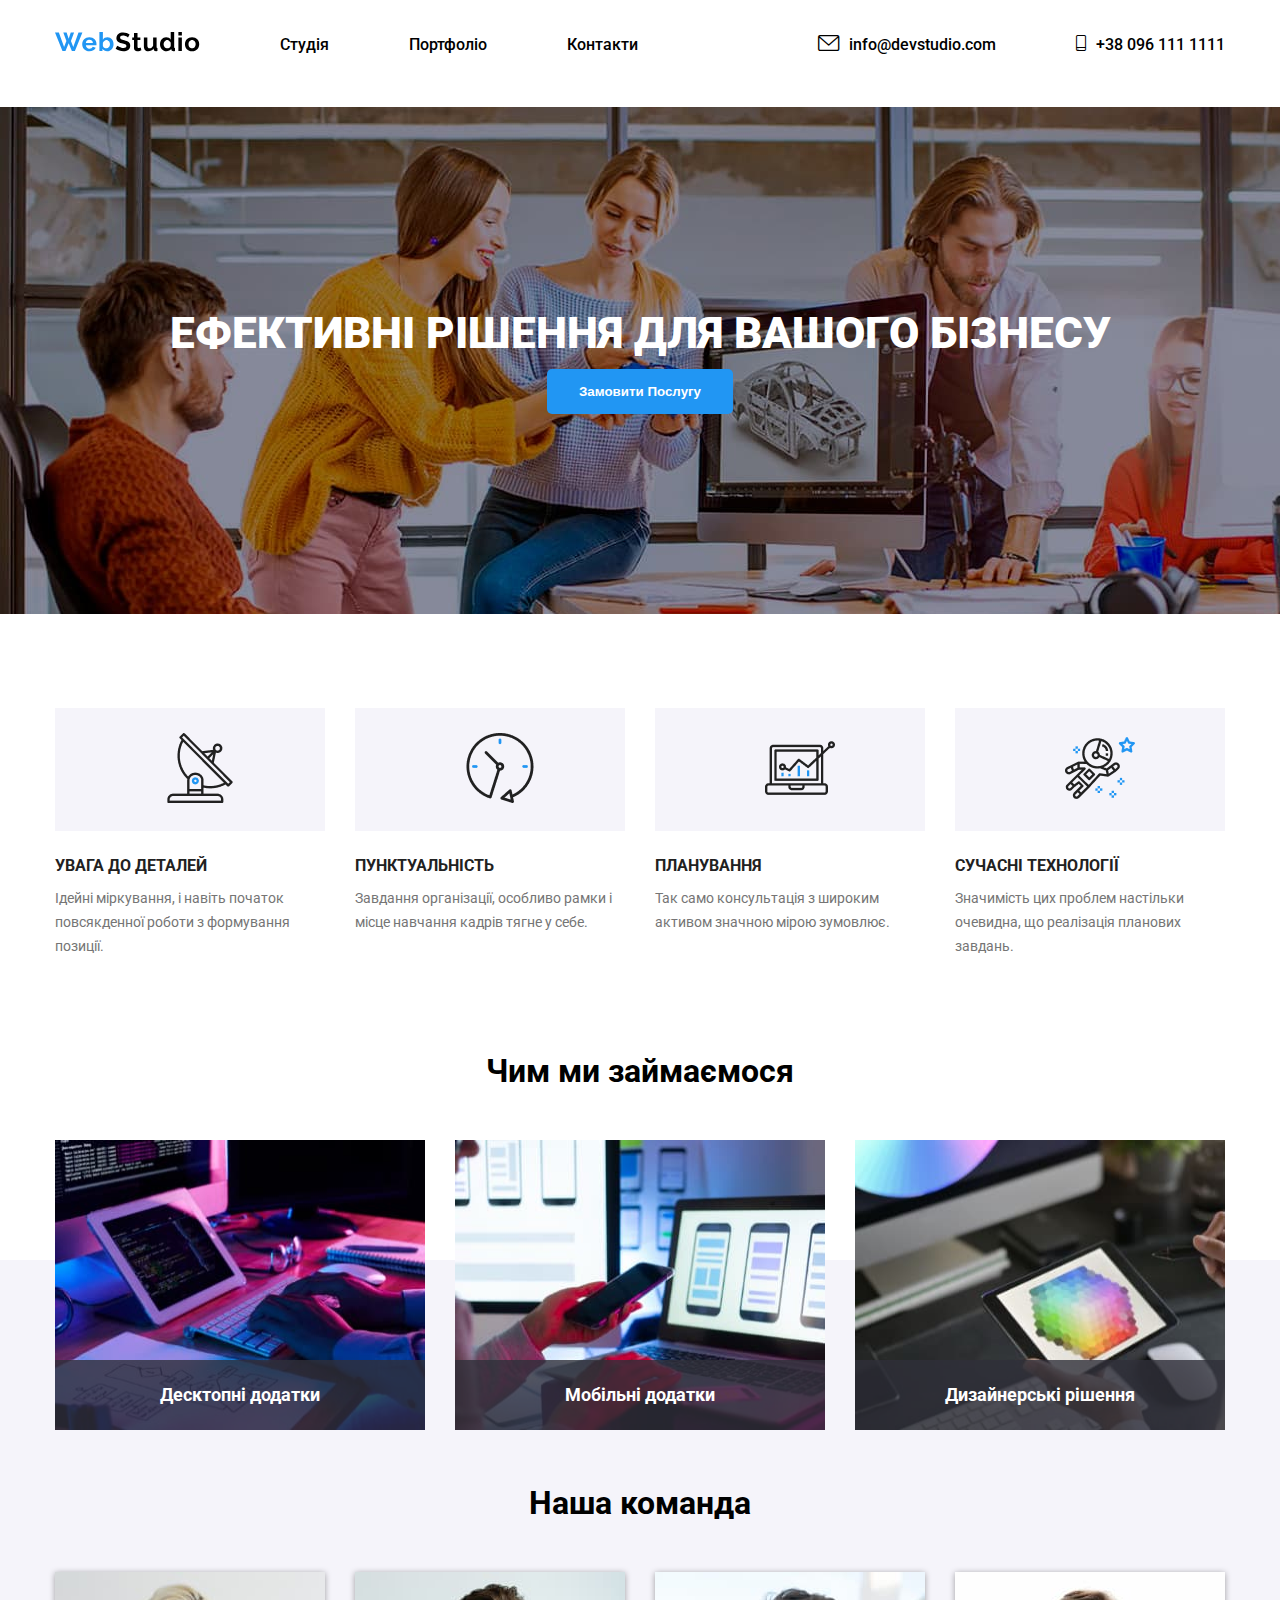
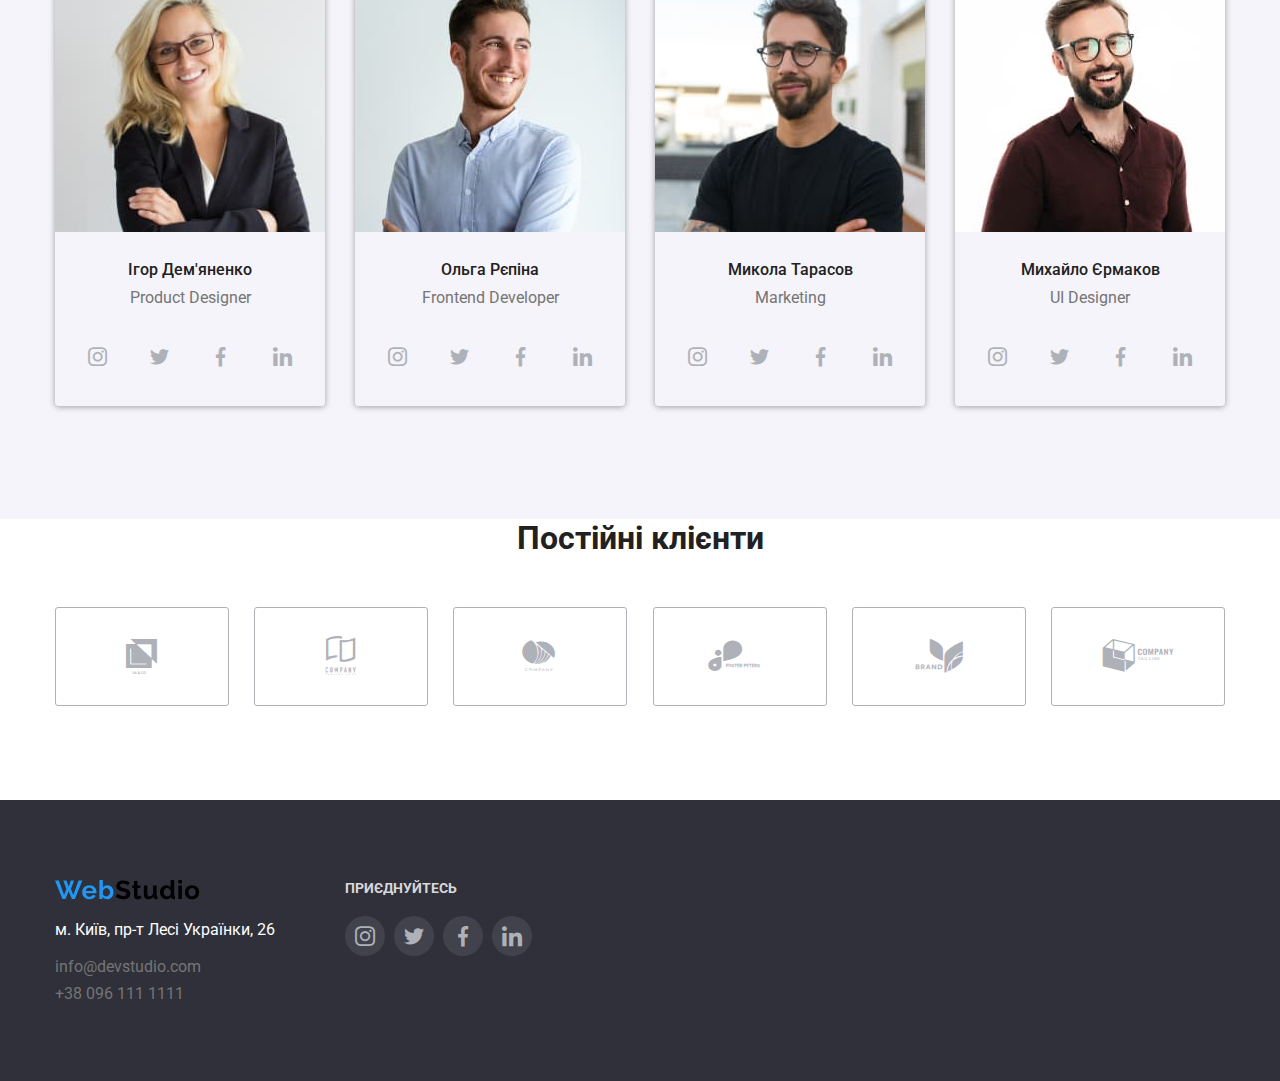
==== commit dec4c796: "commit100" ====
--- a/index.html
+++ b/index.html
@@ -6,6 +6,7 @@
     <meta name="viewport" content="width=, initial-scale=1.0">
     <title>WebStudio</title>
     <link rel="stylesheet" href="style.css">
+    <link rel="stylesheet" href="modal.css">
     <link rel="stylesheet" href="webstudiophoto/icons/style.css">
     <link rel="preconnect" href="https://fonts.googleapis.com">
     <link rel="preconnect" href="https://fonts.gstatic.com" crossorigin>
@@ -37,7 +38,7 @@
         <section class="solution">
             <div class="container">
                 <h1 class="solution-text">ЕФЕКТИВНІ РІШЕННЯ ДЛЯ ВАШОГО БІЗНЕСУ</h1>
-                <button class="solution-button" type="button">Замовити послугу</button>
+                <button class="solution-button" type="button" data-modal-open>Замовити Послугу</button>
             </div>
         </section>
         <section class="info">
@@ -70,9 +71,18 @@
             <div class="container">
                 <h1 class="activity-title">Чим ми займаємося</h1>
                 <div class="div-photo1">
-                    <img class="activity-photo" src="webstudiophoto/boxone.jpg" alt="">
-                    <img class="activity-photo" src="webstudiophoto/boxtwo.jpg" alt="">
-                    <img class="activity-photo" src="webstudiophoto/boxthree.jpg" alt="">
+                    <div class="activity1">
+                        <img class="activity-photo" src="webstudiophoto/boxone.jpg" alt="">
+                        <p class="activity-photo-p"> <span class="activity-photo1-span">Десктопні додатки</span></p>
+                    </div>
+                    <div class="activity2">
+                        <img class="activity-photo" src="webstudiophoto/boxtwo.jpg" alt="">
+                        <p class="activity-photo-p"> <span class="activity-photo2-span">Мобільні додатки</span></p>
+                    </div>
+                    <div class="activity3">
+                        <img class="activity-photo" src="webstudiophoto/boxthree.jpg" alt="">
+                        <p class="activity-photo-p"> <span class="activity-photo3-span">Дизайнерські рішення</span></p>
+                    </div>
                 </div>
             </div>
         </section>
@@ -86,10 +96,10 @@
                             <h4 class="figure1-name">Ігор Дем'яненко</h4>
                             <p class="figure1-text">Product Designer</p>
                             <div class="social">
-                                    <a class="icon-link" href="#"><i class="icon-fonts icon-insta"></i></a>
-                                    <a class="icon-link" href="#"><i class="icon-fonts icon-twitter"></i></a>
-                                    <a class="icon-link" href="#"><i class="icon-fonts icon-facebook"></i></a>
-                                    <a class="icon-link" href="#"><i class="icon-fonts icon-linkedin"></i></a>
+                                <a class="icon-link" href="#"><i class="icon-fonts icon-insta"></i></a>
+                                <a class="icon-link" href="#"><i class="icon-fonts icon-twitter"></i></a>
+                                <a class="icon-link" href="#"><i class="icon-fonts icon-facebook"></i></a>
+                                <a class="icon-link" href="#"><i class="icon-fonts icon-linkedin"></i></a>
                             </div>
                         </div>
                     </li>
@@ -100,10 +110,10 @@
                             <h4 class="figure2-name">Ольга Рєпіна</h4>
                             <p class="figure2-text">Frontend Developer</p>
                             <div class="social">
-                                    <a class="icon-link" href="#"><i class="icon-fonts icon-insta"></i></a>
-                                    <a class="icon-link" href="#"><i class="icon-fonts icon-twitter"></i></a>
-                                    <a class="icon-link" href="#"><i class="icon-fonts icon-facebook"></i></a>
-                                    <a class="icon-link" href="#"><i class="icon-fonts icon-linkedin"></i></a>
+                                <a class="icon-link" href="#"><i class="icon-fonts icon-insta"></i></a>
+                                <a class="icon-link" href="#"><i class="icon-fonts icon-twitter"></i></a>
+                                <a class="icon-link" href="#"><i class="icon-fonts icon-facebook"></i></a>
+                                <a class="icon-link" href="#"><i class="icon-fonts icon-linkedin"></i></a>
                             </div>
                         </div>
                     </li>
@@ -114,10 +124,10 @@
                             <h4 class="figure3-name">Микола Тарасов</h4>
                             <p class="figure3-text">Marketing</p>
                             <div class="social">
-                                    <a class="icon-link" href="#"><i class="icon-fonts icon-insta"></i></a>
-                                    <a class="icon-link" href="#"><i class="icon-fonts icon-twitter"></i></a>
-                                    <a class="icon-link" href="#"><i class="icon-fonts icon-facebook"></i></a>
-                                    <a class="icon-link" href="#"><i class="icon-fonts icon-linkedin"></i></a>
+                                <a class="icon-link" href="#"><i class="icon-fonts icon-insta"></i></a>
+                                <a class="icon-link" href="#"><i class="icon-fonts icon-twitter"></i></a>
+                                <a class="icon-link" href="#"><i class="icon-fonts icon-facebook"></i></a>
+                                <a class="icon-link" href="#"><i class="icon-fonts icon-linkedin"></i></a>
                             </div>
                         </div>
                     </li>
@@ -128,10 +138,10 @@
                             <h4 class="figure4-name">Михайло Єрмаков</h4>
                             <p class="figure4-text">UI Designer</p>
                             <div class="social">
-                                    <a class="icon-link" href="#"><i class="icon-fonts icon-insta"></i></a>
-                                    <a class="icon-link" href="#"><i class="icon-fonts icon-twitter"></i></a>
-                                    <a class="icon-link" href="#"><i class="icon-fonts icon-facebook"></i></a>
-                                    <a class="icon-link" href="#"><i class="icon-fonts icon-linkedin"></i></a>
+                                <a class="icon-link" href="#"><i class="icon-fonts icon-insta"></i></a>
+                                <a class="icon-link" href="#"><i class="icon-fonts icon-twitter"></i></a>
+                                <a class="icon-link" href="#"><i class="icon-fonts icon-facebook"></i></a>
+                                <a class="icon-link" href="#"><i class="icon-fonts icon-linkedin"></i></a>
                             </div>
                         </div>
                     </li>
@@ -164,23 +174,24 @@
     <footer class="footer">
         <div class="container">
             <div class="footer-mail-tel">
-            <img class="footer-photo" src="webstudiophoto/webstudio.svg" alt="">
-            <p class="footer-a">м. Київ, пр-т Лесі Українки, 26</p>
-            <p class="footer-ab"><a class="footer-mail" href="mailto:info@devstudio.com">info@devstudio.com</a></p>
-            <p class="footer-ab1"><a class="footer-tel" href="tel:+38 096 111 11 11">+38 096 111 1111</a></p>
-        </div>
+                <img class="footer-photo" src="webstudiophoto/webstudio.svg" alt="">
+                <p class="footer-a">м. Київ, пр-т Лесі Українки, 26</p>
+                <p class="footer-ab"><a class="footer-mail" href="mailto:info@devstudio.com">info@devstudio.com</a></p>
+                <p class="footer-ab1"><a class="footer-tel" href="tel:+38 096 111 11 11">+38 096 111 1111</a></p>
+            </div>
             <div class="footer-links">
                 <p class="footer-links-text">ПРИЄДНУЙТЕСЬ</p>
                 <div class="footer-links-all">
-                        <a class="icon-link-footer" href="#"><i class="icon-fonts-link icon-insta"></i></a>
-                        <a class="icon-link-footer" href="#"><i class="icon-fonts-link icon-twitter"></i></a>
-                        <a class="icon-link-footer" href="#"><i class="icon-fonts-link icon-facebook"></i></a>
-                        <a class="icon-link-footer" href="#"><i class="icon-fonts-link icon-linkedin"></i></a>
-                    </div>
+                    <a class="icon-link-footer" href="#"><i class="icon-fonts-link icon-insta"></i></a>
+                    <a class="icon-link-footer" href="#"><i class="icon-fonts-link icon-twitter"></i></a>
+                    <a class="icon-link-footer" href="#"><i class="icon-fonts-link icon-facebook"></i></a>
+                    <a class="icon-link-footer" href="#"><i class="icon-fonts-link icon-linkedin"></i></a>
                 </div>
             </div>
         </div>
+        </div>
     </footer>
+    <script src="./js/modal.js"></script>
 </body>
 
 </html>--- a/style.css
+++ b/style.css
@@ -152,7 +152,8 @@
 }
 
 .team-title {
-    padding-bottom: 50px;
+    margin-top: 130px;
+    margin-bottom: 50px;
     text-align: center;
 }
 
@@ -255,11 +256,11 @@
     padding-bottom: 30px;
 }
 
-.footer .container{
-    display: flex;
-}
-
-.footer{
+.footer .container {
+    display: flex;
+}
+
+.footer {
     background-color: #2F303A;
     padding: 80px 0;
 }
@@ -308,6 +309,7 @@
 .div-photo1 {
     display: flex;
     justify-content: space-between;
+    margin-bottom: 50px;
 }
 
 .div-photo2 {
@@ -375,7 +377,7 @@
     color: white;
 }
 
-.icon-fonts{
+.icon-fonts {
     font-size: 19px;
 }
 
@@ -386,13 +388,13 @@
     color: #212121;
 }
 
-.clients-social .container{
-    list-style: none;
-    display: flex;
-    justify-content: space-between;
-}
-
-.clients-social{
+.clients-social .container {
+    list-style: none;
+    display: flex;
+    justify-content: space-between;
+}
+
+.clients-social {
     margin: 50px 0 94px 0;
 }
 
@@ -419,6 +421,7 @@
     display: inline-block;
     color: #AFB1B8;
     text-decoration: none;
+    padding: 10px;
 }
 
 .icon-link:hover {
@@ -440,11 +443,11 @@
     background-color: var(--color-acent);
 }
 
-.footer-links{
+.footer-links {
     margin-left: 70px;
 }
 
-.footer-links-text{
+.footer-links-text {
     font-weight: 700;
     font-size: 14px;
     color: #ffffffd0;
@@ -452,14 +455,40 @@
     margin-bottom: 20px;
 }
 
-.icon-fonts-link{
+.icon-fonts-link {
     font-size: 20px;
 }
 
-.icon-link-footer:not(:last-child){
+.icon-link-footer:not(:last-child) {
     margin-right: 5px;
 }
 
-.team{
+.team {
     background-color: #F5F4FA;
-}+}
+
+.activity-photo {
+    width: 370px;
+    height: 290px;
+    position: absolute;
+}
+
+.activity-photo-p {
+    position: relative;
+    top: 220px;
+    font-size: 18px;
+    font-weight: 700;
+    background-color: rgba(47, 48, 58, 0.8);
+    width: 370px;
+    height: 70px;
+    color: white;
+    display: flex;
+    justify-content: center;
+    align-items: center;
+}
+
+.activity-photo-span {
+    font-size: 16px;
+    font-weight: 700;
+    text-transform: uppercase;
+}
--- a/modal.css
+++ b/modal.css
@@ -0,0 +1,161 @@
+.backdrop {
+    position: fixed;
+    top: 0;
+    left: 0;
+    width: 100%;
+    height: 100%;
+    background-color: rgba(0, 0, 0, 0.5);
+    opacity: 1;
+}
+
+.backdrop.is-hidden {
+    opacity: 0;
+    pointer-events: none;
+}
+
+.no-scroll {
+    overflow: hidden;
+}
+
+.modal {
+    position: absolute;
+    top: 50%;
+    left: 50%;
+    min-width: 400px;
+    min-height: 300px;
+    padding: 40px;
+    background-color: rgb(255, 255, 255);
+    transform: translate(-50%, -50%);
+}
+
+.modal .form {
+    margin: 0;
+}
+
+.modal-content {
+    background-color: #fff;
+    width: 80%;
+    max-width: 528px;
+    margin: 10% auto;
+    border-radius: 4px;
+    box-shadow: 0 0 10px rgba(0, 0, 0, 0.3);
+}
+
+.form {
+    width: 500px;
+}
+
+
+/*оформлення*/
+
+.btn {
+    position: fixed;
+    top: 50px;
+    right: 8px;
+    width: 30px;
+    height: 30px;
+    border-radius: 50%;
+    border: 1px solid rgba(0, 0, 0, 0.1);
+    background-color: white;
+    color: #000000;
+    font-size: 20px;
+    cursor: pointer;
+
+}
+
+.btn:hover {
+    color: #2196F3;
+}
+
+.form-title {
+    text-align: center;
+    font-size: 20px;
+    font-weight: 700;
+    line-height: auto;
+    letter-spacing: 1.5px;
+    margin-bottom: 12px;
+}
+
+.form-input {
+    padding: 11px 12px;
+    border: 1px solid #DCDCDC;
+    border-radius: 10px;
+    margin-bottom: 10px;
+    resize: none;
+    width: 100%;
+}
+
+label,
+label p {
+    color: #757575;
+    padding-bottom: 4px;
+    font-size: 12px;
+    font-weight: 400;
+    line-height: auto;
+    text-align: start;
+}
+
+.form-input-first::placeholder {
+    width: 18px;
+    height: 18px;
+    background-image: url('/webstudioimg/pearson-icon.svg');
+    background-size: contain;
+    background-position: center;
+}
+
+.form-input-second::placeholder {
+    width: 18px;
+    height: 18px;
+    background-image: url('/webstudioimg/phone-icon.svg');
+    background-size: contain;
+    background-position: center;
+}
+
+.form-input-third::placeholder {
+    width: 18px;
+    height: 18px;
+    background-image: url('/webstudioimg/e-mail-icon.svg');
+    background-size: contain;
+    background-position: center;
+}
+
+input[type="tel"]:focus {
+    border-color: #2196F3;
+}
+
+label {
+    font-size: 14px;
+    font-weight: 400;
+    line-height: 171%;
+    letter-spacing: 1px;
+}
+
+.checkbox-link {
+    color: #2196F3;
+}
+
+.form-btn {
+    align-self: center;
+    width: fit-content;
+    background-color: #2196F3;
+    color: #fff;
+    font-weight: 700;
+    font-size: 16px;
+    border: 0;
+    padding: 10px 52px;
+    border-radius: 4px;
+    margin-top: 10px;
+    cursor: pointer;
+}
+
+.form-btn:hover {
+    box-shadow: 0 4px 4px 0 rgba(0, 0, 0, 0.3);
+}
+
+.form-input:not(:placeholder-shown):required:valid {
+    border-color: #2196F3;
+}
+
+.form-input:not(:placeholder-shown):required:invalid {
+    border-color: red;
+}